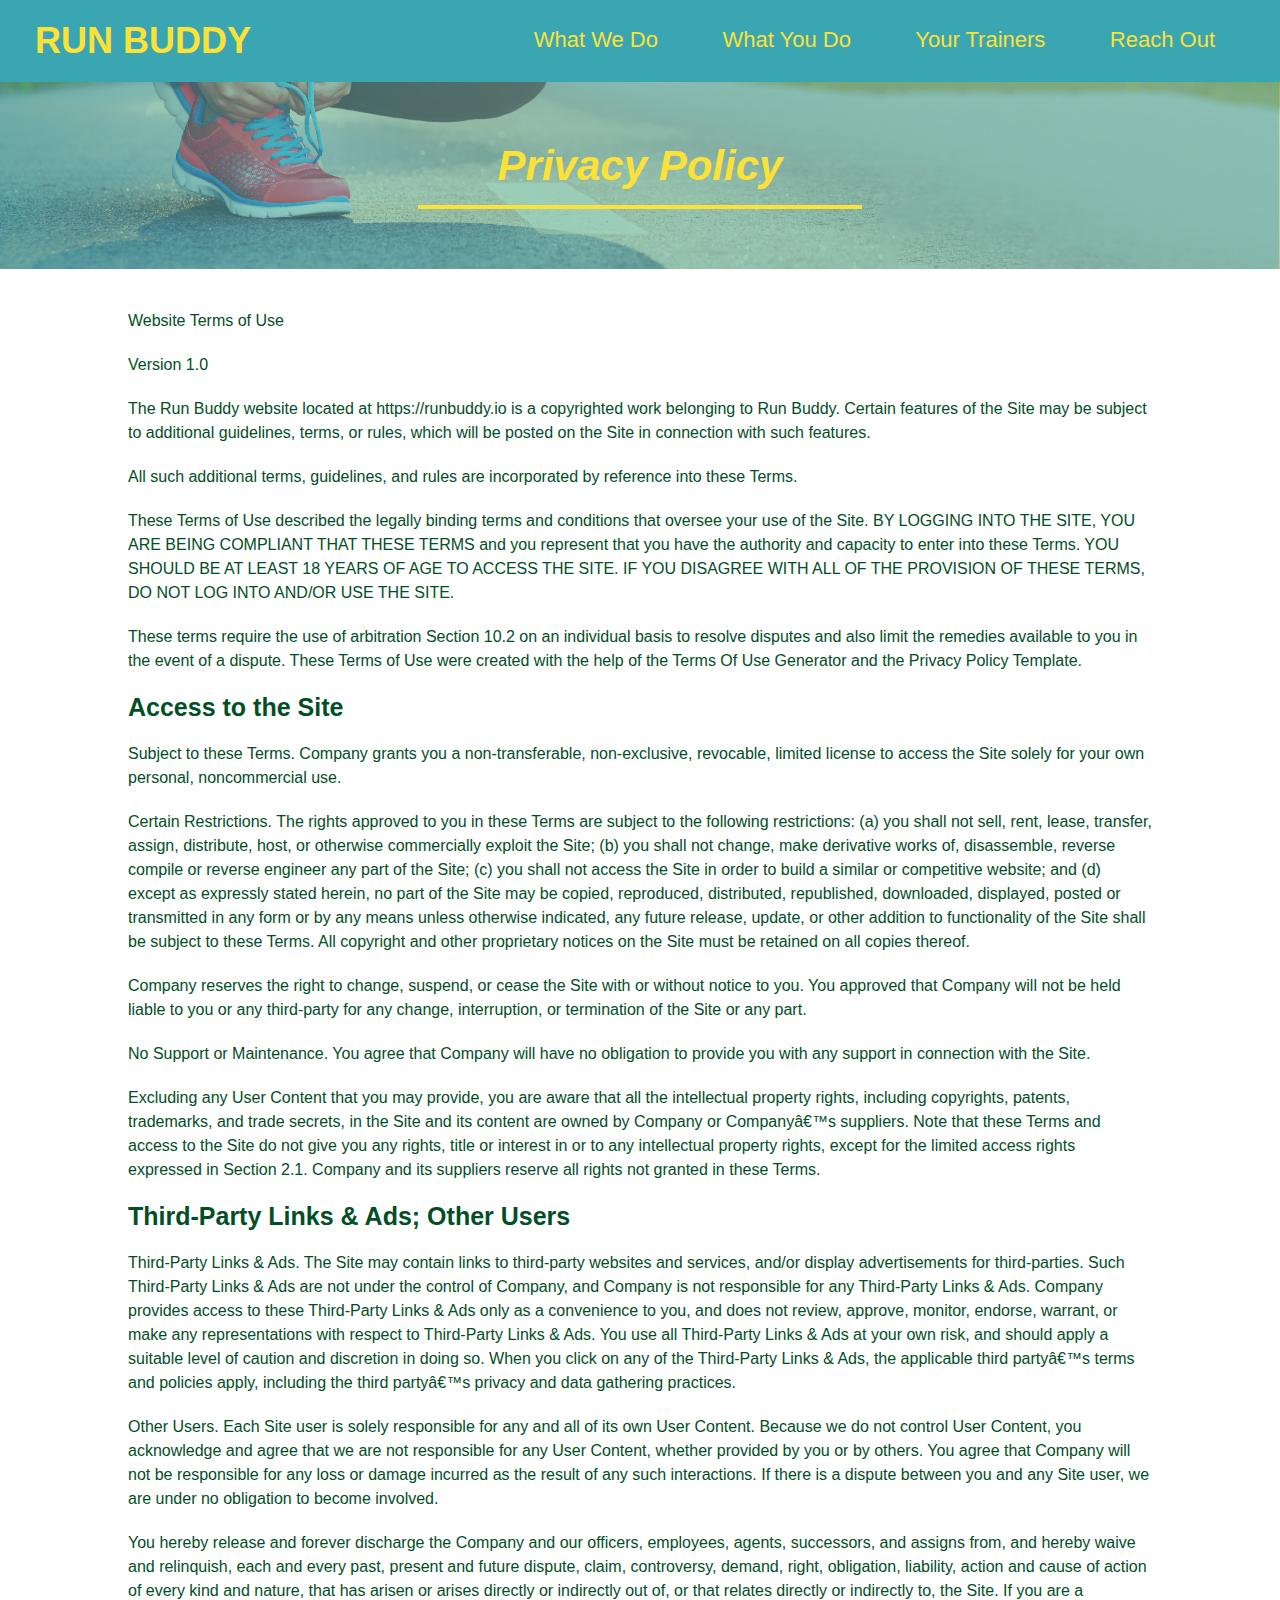
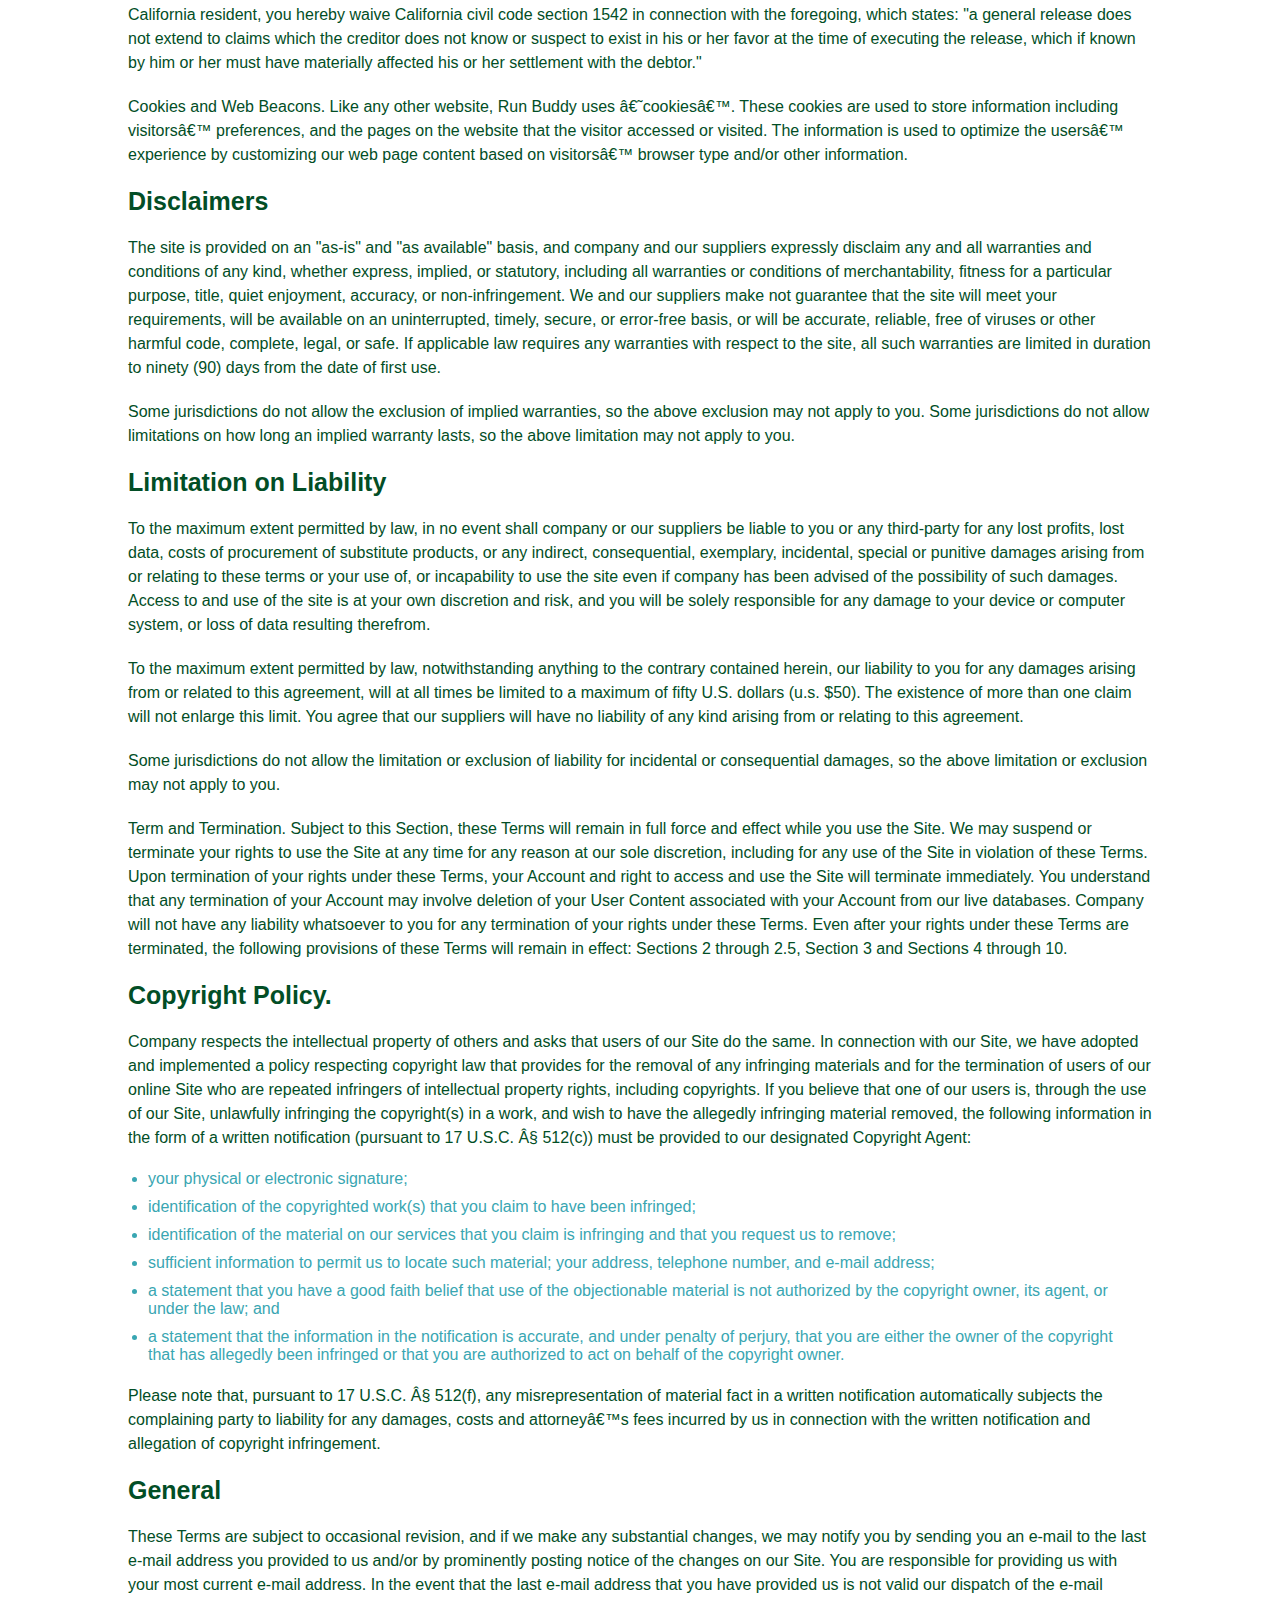
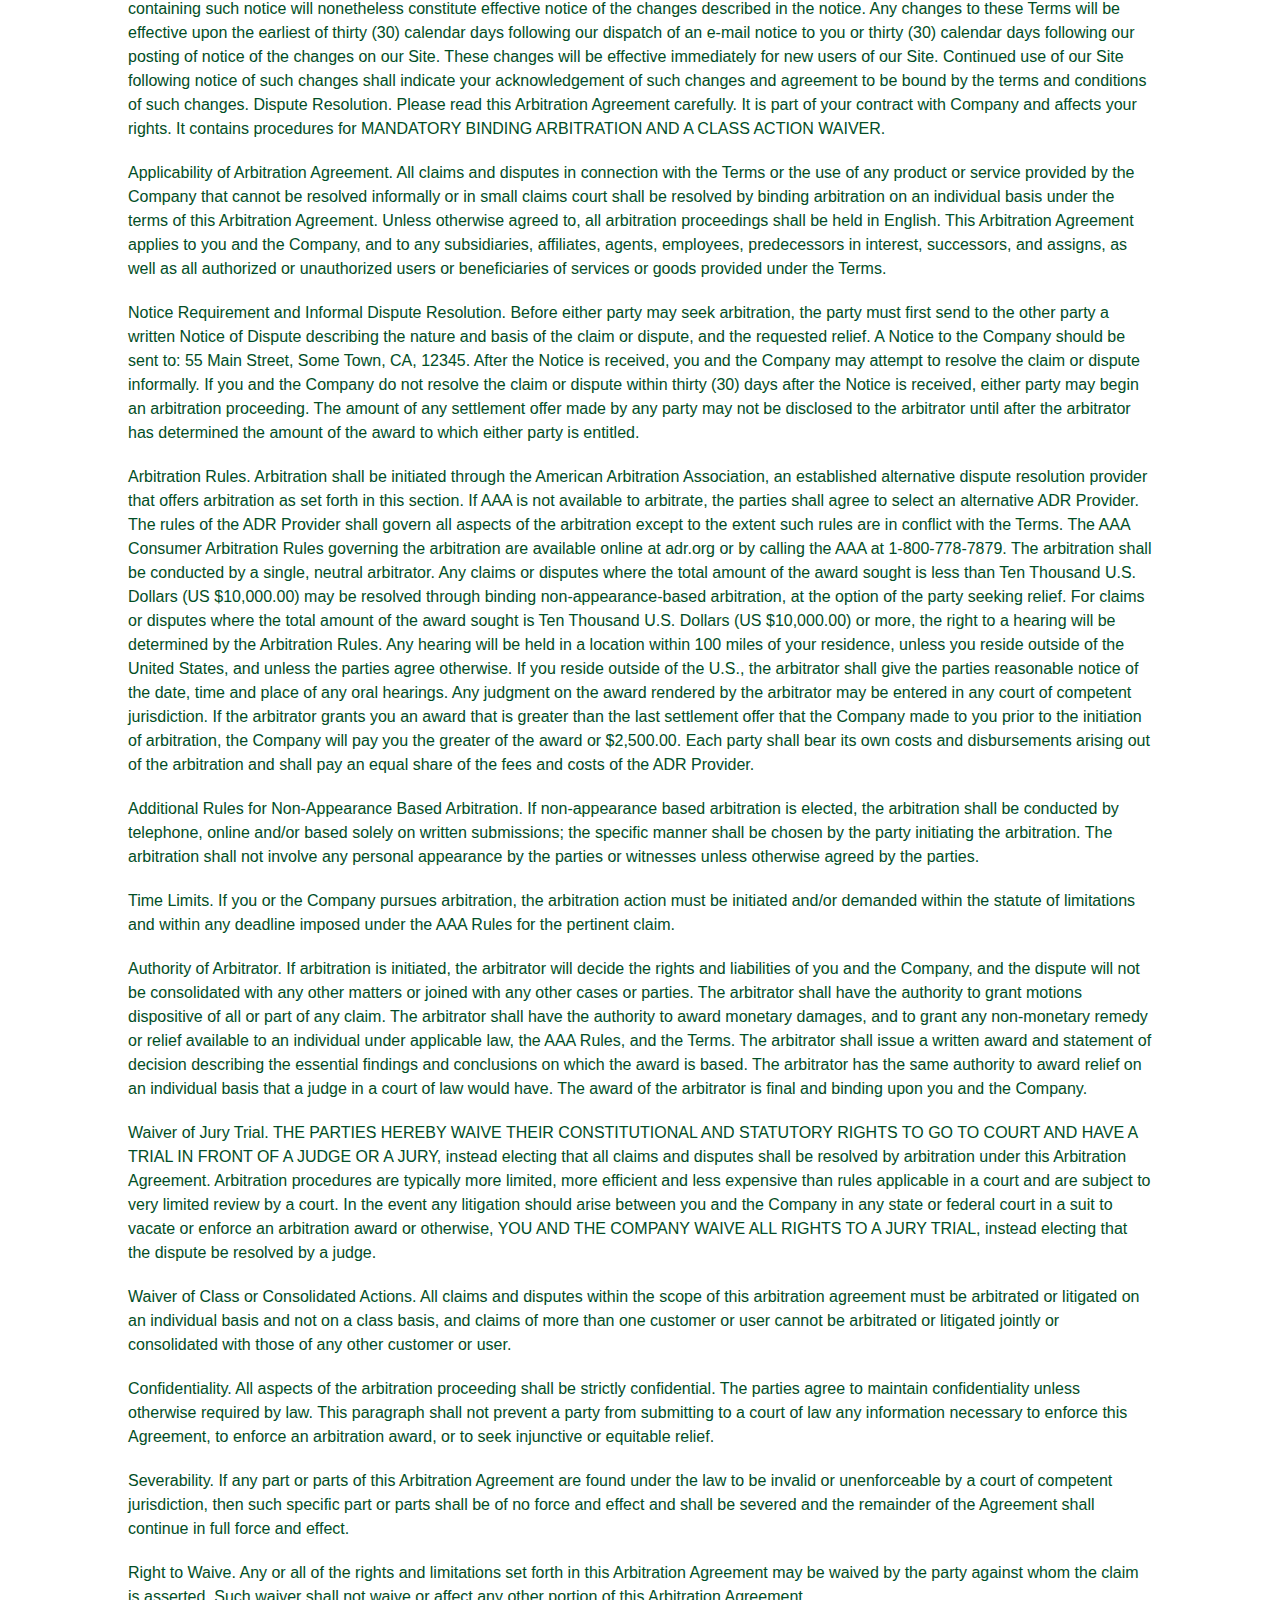
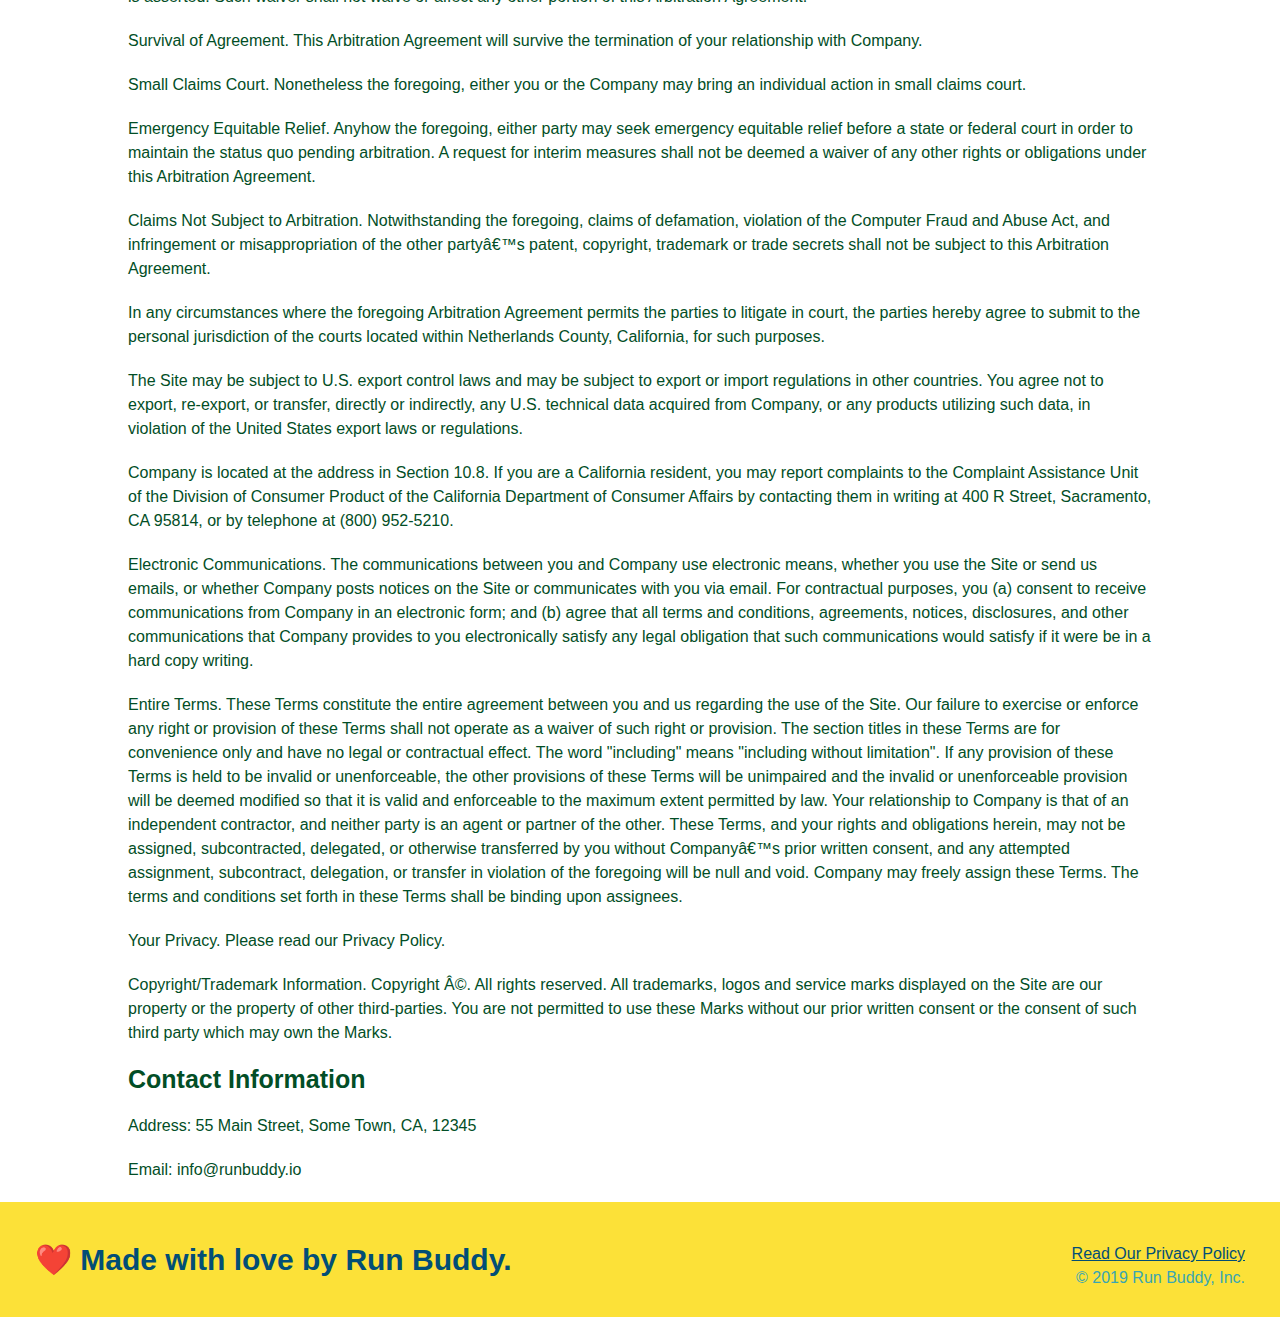
==== privacy-policy.html @ 9fff104d "privacy policy update" ====
<!DOCTYPE html>
<html lang="en">
<head>
    <meta charset="UTF-8">
    <title>Run Buddy</title>
    <link rel="stylesheet" href="./assets/css/style.css" />
    <link rel="stylesheet" href="./assets/css/secondary-styles.css">
</head>
<body>
    <!-- "navigation"-->
    <header>
        <h1>
            <a href="/">RUN BUDDY</a>
        </h1>
        <nav>
            <!--unorderd list element-->
            <ul>
                <!--list item element-->
                <li>
                    <!--anchor element-->
                    <a href="./index.html#what-we-do">What We Do</a>
                </li>
                <li>
                    <a href="./index.html#what-you-do">What You Do</a>
                </li>
                <li>
                    <a href="./index.html#your-trainers">Your Trainers</a>
                </li>
                <li>
                    <a href="./index.html#reach-out">Reach Out</a>
                </li>
            </ul>
        </nav>
    </header>
    <section class="hero">
        <h2 class="page-title">
            Privacy Policy
        </h2>
    </section>
    <article class="secondary-content">
        <p>
        Website Terms of Use
        </p>

        <p>
        Version 1.0
        </p>

        <p>
        The Run Buddy website located at https://runbuddy.io is a copyrighted work belonging to Run Buddy. Certain
        features of the Site may be subject to additional guidelines, terms, or rules, which will be posted on the Site
        in connection with such features.
        </p>

        <p>
        All such additional terms, guidelines, and rules are incorporated by reference into these Terms.
        </p>

        <p>
        These Terms of Use described the legally binding terms and conditions that oversee your use of the Site. BY
        LOGGING INTO THE SITE, YOU ARE BEING COMPLIANT THAT THESE TERMS and you represent that you have the authority
        and capacity to enter into these Terms. YOU SHOULD BE AT LEAST 18 YEARS OF AGE TO ACCESS THE SITE. IF YOU
        DISAGREE WITH ALL OF THE PROVISION OF THESE TERMS, DO NOT LOG INTO AND/OR USE THE SITE.
        </p>

        <p>
        These terms require the use of arbitration Section 10.2 on an individual basis to resolve disputes and also
        limit the remedies available to you in the event of a dispute. These Terms of Use were created with the help of
        the Terms Of Use Generator and the Privacy Policy Template.
        </p>

        <h3>
        Access to the Site
        </h3>

        <p>
        Subject to these Terms. Company grants you a non-transferable, non-exclusive, revocable, limited license to
        access the Site solely for your own personal, noncommercial use.
        </p>

        <p>
        Certain Restrictions. The rights approved to you in these Terms are subject to the following restrictions: (a)
        you shall not sell, rent, lease, transfer, assign, distribute, host, or otherwise commercially exploit the Site;
        (b) you shall not change, make derivative works of, disassemble, reverse compile or reverse engineer any part of
        the Site; (c) you shall not access the Site in order to build a similar or competitive website; and (d) except
        as expressly stated herein, no part of the Site may be copied, reproduced, distributed, republished, downloaded,
        displayed, posted or transmitted in any form or by any means unless otherwise indicated, any future release,
        update, or other addition to functionality of the Site shall be subject to these Terms. All copyright and other
        proprietary notices on the Site must be retained on all copies thereof.
        </p>

        <p>
        Company reserves the right to change, suspend, or cease the Site with or without notice to you. You approved
        that Company will not be held liable to you or any third-party for any change, interruption, or termination of
        the Site or any part.
        </p>

        <p>
        No Support or Maintenance. You agree that Company will have no obligation to provide you with any support in
        connection with the Site.
        </p>

        <p>
        Excluding any User Content that you may provide, you are aware that all the intellectual property rights,
        including copyrights, patents, trademarks, and trade secrets, in the Site and its content are owned by Company
        or Companyâ€™s suppliers. Note that these Terms and access to the Site do not give you any rights, title or
        interest in or to any intellectual property rights, except for the limited access rights expressed in Section
        2.1. Company and its suppliers reserve all rights not granted in these Terms.
        </p>

        <h3>
        Third-Party Links &amp; Ads; Other Users
        </h3>

        <p>
        Third-Party Links &amp; Ads. The Site may contain links to third-party websites and services, and/or display
        advertisements for third-parties. Such Third-Party Links &amp; Ads are not under the control of Company, and Company
        is not responsible for any Third-Party Links &amp; Ads. Company provides access to these Third-Party Links &amp; Ads
        only as a convenience to you, and does not review, approve, monitor, endorse, warrant, or make any
        representations with respect to Third-Party Links &amp; Ads. You use all Third-Party Links &amp; Ads at your own risk,
        and should apply a suitable level of caution and discretion in doing so. When you click on any of the
        Third-Party Links &amp; Ads, the applicable third partyâ€™s terms and policies apply, including the third partyâ€™s
        privacy and data gathering practices.
        </p>

        <p>
        Other Users. Each Site user is solely responsible for any and all of its own User Content. Because we do not
        control User Content, you acknowledge and agree that we are not responsible for any User Content, whether
        provided by you or by others. You agree that Company will not be responsible for any loss or damage incurred as
        the result of any such interactions. If there is a dispute between you and any Site user, we are under no
        obligation to become involved.
        </p>

        <p>
        You hereby release and forever discharge the Company and our officers, employees, agents, successors, and
        assigns from, and hereby waive and relinquish, each and every past, present and future dispute, claim,
        controversy, demand, right, obligation, liability, action and cause of action of every kind and nature, that has
        arisen or arises directly or indirectly out of, or that relates directly or indirectly to, the Site. If you are
        a California resident, you hereby waive California civil code section 1542 in connection with the foregoing,
        which states: "a general release does not extend to claims which the creditor does not know or suspect to exist
        in his or her favor at the time of executing the release, which if known by him or her must have materially
        affected his or her settlement with the debtor."
        </p>

        <p>
        Cookies and Web Beacons. Like any other website, Run Buddy uses â€˜cookiesâ€™. These cookies are used to store
        information including visitorsâ€™ preferences, and the pages on the website that the visitor accessed or visited.
        The information is used to optimize the usersâ€™ experience by customizing our web page content based on visitorsâ€™
        browser type and/or other information.
        </p>

        <h3>
        Disclaimers
        </h3>

        <p>
        The site is provided on an "as-is" and "as available" basis, and company and our suppliers expressly disclaim
        any and all warranties and conditions of any kind, whether express, implied, or statutory, including all
        warranties or conditions of merchantability, fitness for a particular purpose, title, quiet enjoyment, accuracy,
        or non-infringement. We and our suppliers make not guarantee that the site will meet your requirements, will be
        available on an uninterrupted, timely, secure, or error-free basis, or will be accurate, reliable, free of
        viruses or other harmful code, complete, legal, or safe. If applicable law requires any warranties with respect
        to the site, all such warranties are limited in duration to ninety (90) days from the date of first use.
        </p>

        <p>
        Some jurisdictions do not allow the exclusion of implied warranties, so the above exclusion may not apply to
        you. Some jurisdictions do not allow limitations on how long an implied warranty lasts, so the above limitation
        may not apply to you.
        </p>

        <h3>
        Limitation on Liability
        </h3>

        <p>
        To the maximum extent permitted by law, in no event shall company or our suppliers be liable to you or any
        third-party for any lost profits, lost data, costs of procurement of substitute products, or any indirect,
        consequential, exemplary, incidental, special or punitive damages arising from or relating to these terms or
        your use of, or incapability to use the site even if company has been advised of the possibility of such
        damages. Access to and use of the site is at your own discretion and risk, and you will be solely responsible
        for any damage to your device or computer system, or loss of data resulting therefrom.
        </p>

        <p>
        To the maximum extent permitted by law, notwithstanding anything to the contrary contained herein, our liability
        to you for any damages arising from or related to this agreement, will at all times be limited to a maximum of
        fifty U.S. dollars (u.s. $50). The existence of more than one claim will not enlarge this limit. You agree that
        our suppliers will have no liability of any kind arising from or relating to this agreement.
        </p>

        <p>
        Some jurisdictions do not allow the limitation or exclusion of liability for incidental or consequential
        damages, so the above limitation or exclusion may not apply to you.
        </p>

        <p>
        Term and Termination. Subject to this Section, these Terms will remain in full force and effect while you use
        the Site. We may suspend or terminate your rights to use the Site at any time for any reason at our sole
        discretion, including for any use of the Site in violation of these Terms. Upon termination of your rights under
        these Terms, your Account and right to access and use the Site will terminate immediately. You understand that
        any termination of your Account may involve deletion of your User Content associated with your Account from our
        live databases. Company will not have any liability whatsoever to you for any termination of your rights under
        these Terms. Even after your rights under these Terms are terminated, the following provisions of these Terms
        will remain in effect: Sections 2 through 2.5, Section 3 and Sections 4 through 10.
        </p>

        <h3>
        Copyright Policy.
        </h3>

        <p>
        Company respects the intellectual property of others and asks that users of our Site do the same. In connection
        with our Site, we have adopted and implemented a policy respecting copyright law that provides for the removal
        of any infringing materials and for the termination of users of our online Site who are repeated infringers of
        intellectual property rights, including copyrights. If you believe that one of our users is, through the use of
        our Site, unlawfully infringing the copyright(s) in a work, and wish to have the allegedly infringing material
        removed, the following information in the form of a written notification (pursuant to 17 U.S.C. Â§ 512(c)) must
        be provided to our designated Copyright Agent:
        </p>

        <ul>
        <li>
            your physical or electronic signature;
        </li>
        <li>
            identification of the copyrighted work(s) that you claim to have been infringed;
        </li>
        <li>
            identification of the material on our services that you claim is infringing and that you request us to remove;
        </li>
        <li>
            sufficient information to permit us to locate such material; your address, telephone number, and e-mail
            address;
        </li>
        <li>
            a statement that you have a good faith belief that use of the objectionable material is not authorized by the
            copyright owner, its agent, or under the law; and
        </li>
        <li>
            a statement that the information in the notification is accurate, and under penalty of perjury, that you are
            either the owner of the copyright that has allegedly been infringed or that you are authorized to act on
            behalf of the copyright owner.
        </li>
        </ul>

        <p>
        Please note that, pursuant to 17 U.S.C. Â§ 512(f), any misrepresentation of material fact in a written
        notification automatically subjects the complaining party to liability for any damages, costs and attorneyâ€™s
        fees incurred by us in connection with the written notification and allegation of copyright infringement.
        </p>

        <h3>
        General
        </h3>

        <p>
        These Terms are subject to occasional revision, and if we make any substantial changes, we may notify you by
        sending you an e-mail to the last e-mail address you provided to us and/or by prominently posting notice of the
        changes on our Site. You are responsible for providing us with your most current e-mail address. In the event
        that the last e-mail address that you have provided us is not valid our dispatch of the e-mail containing such
        notice will nonetheless constitute effective notice of the changes described in the notice. Any changes to these
        Terms will be effective upon the earliest of thirty (30) calendar days following our dispatch of an e-mail
        notice to you or thirty (30) calendar days following our posting of notice of the changes on our Site. These
        changes will be effective immediately for new users of our Site. Continued use of our Site following notice of
        such changes shall indicate your acknowledgement of such changes and agreement to be bound by the terms and
        conditions of such changes. Dispute Resolution. Please read this Arbitration Agreement carefully. It is part of
        your contract with Company and affects your rights. It contains procedures for MANDATORY BINDING ARBITRATION AND
        A CLASS ACTION WAIVER.
        </p>

        <p>
        Applicability of Arbitration Agreement. All claims and disputes in connection with the Terms or the use of any
        product or service provided by the Company that cannot be resolved informally or in small claims court shall be
        resolved by binding arbitration on an individual basis under the terms of this Arbitration Agreement. Unless
        otherwise agreed to, all arbitration proceedings shall be held in English. This Arbitration Agreement applies to
        you and the Company, and to any subsidiaries, affiliates, agents, employees, predecessors in interest,
        successors, and assigns, as well as all authorized or unauthorized users or beneficiaries of services or goods
        provided under the Terms.
        </p>

        <p>
        Notice Requirement and Informal Dispute Resolution. Before either party may seek arbitration, the party must
        first send to the other party a written Notice of Dispute describing the nature and basis of the claim or
        dispute, and the requested relief. A Notice to the Company should be sent to: 55 Main Street, Some Town, CA,
        12345. After the Notice is received, you and the Company may attempt to resolve the claim or dispute informally.
        If you and the Company do not resolve the claim or dispute within thirty (30) days after the Notice is received,
        either party may begin an arbitration proceeding. The amount of any settlement offer made by any party may not
        be disclosed to the arbitrator until after the arbitrator has determined the amount of the award to which either
        party is entitled.
        </p>

        <p>
        Arbitration Rules. Arbitration shall be initiated through the American Arbitration Association, an established
        alternative dispute resolution provider that offers arbitration as set forth in this section. If AAA is not
        available to arbitrate, the parties shall agree to select an alternative ADR Provider. The rules of the ADR
        Provider shall govern all aspects of the arbitration except to the extent such rules are in conflict with the
        Terms. The AAA Consumer Arbitration Rules governing the arbitration are available online at adr.org or by
        calling the AAA at 1-800-778-7879. The arbitration shall be conducted by a single, neutral arbitrator. Any
        claims or disputes where the total amount of the award sought is less than Ten Thousand U.S. Dollars (US
        $10,000.00) may be resolved through binding non-appearance-based arbitration, at the option of the party seeking
        relief. For claims or disputes where the total amount of the award sought is Ten Thousand U.S. Dollars (US
        $10,000.00) or more, the right to a hearing will be determined by the Arbitration Rules. Any hearing will be
        held in a location within 100 miles of your residence, unless you reside outside of the United States, and
        unless the parties agree otherwise. If you reside outside of the U.S., the arbitrator shall give the parties
        reasonable notice of the date, time and place of any oral hearings. Any judgment on the award rendered by the
        arbitrator may be entered in any court of competent jurisdiction. If the arbitrator grants you an award that is
        greater than the last settlement offer that the Company made to you prior to the initiation of arbitration, the
        Company will pay you the greater of the award or $2,500.00. Each party shall bear its own costs and
        disbursements arising out of the arbitration and shall pay an equal share of the fees and costs of the ADR
        Provider.
        </p>

        <p>
        Additional Rules for Non-Appearance Based Arbitration. If non-appearance based arbitration is elected, the
        arbitration shall be conducted by telephone, online and/or based solely on written submissions; the specific
        manner shall be chosen by the party initiating the arbitration. The arbitration shall not involve any personal
        appearance by the parties or witnesses unless otherwise agreed by the parties.
        </p>

        <p>
        Time Limits. If you or the Company pursues arbitration, the arbitration action must be initiated and/or demanded
        within the statute of limitations and within any deadline imposed under the AAA Rules for the pertinent claim.
        </p>

        <p>
        Authority of Arbitrator. If arbitration is initiated, the arbitrator will decide the rights and liabilities of
        you and the Company, and the dispute will not be consolidated with any other matters or joined with any other
        cases or parties. The arbitrator shall have the authority to grant motions dispositive of all or part of any
        claim. The arbitrator shall have the authority to award monetary damages, and to grant any non-monetary remedy
        or relief available to an individual under applicable law, the AAA Rules, and the Terms. The arbitrator shall
        issue a written award and statement of decision describing the essential findings and conclusions on which the
        award is based. The arbitrator has the same authority to award relief on an individual basis that a judge in a
        court of law would have. The award of the arbitrator is final and binding upon you and the Company.
        </p>

        <p>
        Waiver of Jury Trial. THE PARTIES HEREBY WAIVE THEIR CONSTITUTIONAL AND STATUTORY RIGHTS TO GO TO COURT AND HAVE
        A TRIAL IN FRONT OF A JUDGE OR A JURY, instead electing that all claims and disputes shall be resolved by
        arbitration under this Arbitration Agreement. Arbitration procedures are typically more limited, more efficient
        and less expensive than rules applicable in a court and are subject to very limited review by a court. In the
        event any litigation should arise between you and the Company in any state or federal court in a suit to vacate
        or enforce an arbitration award or otherwise, YOU AND THE COMPANY WAIVE ALL RIGHTS TO A JURY TRIAL, instead
        electing that the dispute be resolved by a judge.
        </p>

        <p>
        Waiver of Class or Consolidated Actions. All claims and disputes within the scope of this arbitration agreement
        must be arbitrated or litigated on an individual basis and not on a class basis, and claims of more than one
        customer or user cannot be arbitrated or litigated jointly or consolidated with those of any other customer or
        user.
        </p>

        <p>
        Confidentiality. All aspects of the arbitration proceeding shall be strictly confidential. The parties agree to
        maintain confidentiality unless otherwise required by law. This paragraph shall not prevent a party from
        submitting to a court of law any information necessary to enforce this Agreement, to enforce an arbitration
        award, or to seek injunctive or equitable relief.
        </p>

        <p>
        Severability. If any part or parts of this Arbitration Agreement are found under the law to be invalid or
        unenforceable by a court of competent jurisdiction, then such specific part or parts shall be of no force and
        effect and shall be severed and the remainder of the Agreement shall continue in full force and effect.
        </p>

        <p>
        Right to Waive. Any or all of the rights and limitations set forth in this Arbitration Agreement may be waived
        by the party against whom the claim is asserted. Such waiver shall not waive or affect any other portion of this
        Arbitration Agreement.
        </p>

        <p>
        Survival of Agreement. This Arbitration Agreement will survive the termination of your relationship with
        Company.
        </p>

        <p>
        Small Claims Court. Nonetheless the foregoing, either you or the Company may bring an individual action in small
        claims court.
        </p>

        <p>
        Emergency Equitable Relief. Anyhow the foregoing, either party may seek emergency equitable relief before a
        state or federal court in order to maintain the status quo pending arbitration. A request for interim measures
        shall not be deemed a waiver of any other rights or obligations under this Arbitration Agreement.
        </p>

        <p>
        Claims Not Subject to Arbitration. Notwithstanding the foregoing, claims of defamation, violation of the
        Computer Fraud and Abuse Act, and infringement or misappropriation of the other partyâ€™s patent, copyright,
        trademark or trade secrets shall not be subject to this Arbitration Agreement.
        </p>

        <p>
        In any circumstances where the foregoing Arbitration Agreement permits the parties to litigate in court, the
        parties hereby agree to submit to the personal jurisdiction of the courts located within Netherlands County,
        California, for such purposes.
        </p>

        <p>
        The Site may be subject to U.S. export control laws and may be subject to export or import regulations in other
        countries. You agree not to export, re-export, or transfer, directly or indirectly, any U.S. technical data
        acquired from Company, or any products utilizing such data, in violation of the United States export laws or
        regulations.
        </p>

        <p>
        Company is located at the address in Section 10.8. If you are a California resident, you may report complaints
        to the Complaint Assistance Unit of the Division of Consumer Product of the California Department of Consumer
        Affairs by contacting them in writing at 400 R Street, Sacramento, CA 95814, or by telephone at (800) 952-5210.
        </p>

        <p>
        Electronic Communications. The communications between you and Company use electronic means, whether you use the
        Site or send us emails, or whether Company posts notices on the Site or communicates with you via email. For
        contractual purposes, you (a) consent to receive communications from Company in an electronic form; and (b)
        agree that all terms and conditions, agreements, notices, disclosures, and other communications that Company
        provides to you electronically satisfy any legal obligation that such communications would satisfy if it were be
        in a hard copy writing.
        </p>

        <p>
        Entire Terms. These Terms constitute the entire agreement between you and us regarding the use of the Site. Our
        failure to exercise or enforce any right or provision of these Terms shall not operate as a waiver of such right
        or provision. The section titles in these Terms are for convenience only and have no legal or contractual
        effect. The word "including" means "including without limitation". If any provision of these Terms is held to be
        invalid or unenforceable, the other provisions of these Terms will be unimpaired and the invalid or
        unenforceable provision will be deemed modified so that it is valid and enforceable to the maximum extent
        permitted by law. Your relationship to Company is that of an independent contractor, and neither party is an
        agent or partner of the other. These Terms, and your rights and obligations herein, may not be assigned,
        subcontracted, delegated, or otherwise transferred by you without Companyâ€™s prior written consent, and any
        attempted assignment, subcontract, delegation, or transfer in violation of the foregoing will be null and void.
        Company may freely assign these Terms. The terms and conditions set forth in these Terms shall be binding upon
        assignees.
        </p>

        <p>
        Your Privacy. Please read our Privacy Policy.
        </p>

        <p>
        Copyright/Trademark Information. Copyright Â©. All rights reserved. All trademarks, logos and service marks
        displayed on the Site are our property or the property of other third-parties. You are not permitted to use
        these Marks without our prior written consent or the consent of such third party which may own the Marks.
        </p>

        <h3>
        Contact Information
        </h3>

        <p>
        Address: 55 Main Street, Some Town, CA, 12345
        </p>

        <p>
        Email: info@runbuddy.io
        </p>

    </article>
    <footer>
        <h2>❤️ Made with love by Run Buddy.</h2>
        <div>
            <a href="#">Read Our Privacy Policy</a><br />
            &copy; 2019 Run Buddy, Inc.
        </div>
    </footer>
</body>
</html>
---- assets/css/style.css ----
*{
    margin: 0;
    padding: 0;
    box-sizing: border-box;
}

body {
    font-family: Helvetica, Arial, sans-serif;
    color: #39a6b2;
}

header {
    padding: 20px 35px;
    background-color: #39a6b2;
}

header h1 {
    font-weight: bold;
    font-size: 36px;
    color: #fce138;
    margin: 0;
    display: inline;
}

header a {
    text-decoration: none;
    color: #fce138;
}

header nav {
    float: right;
    margin: 7px 0;
}

header nav ul li {
    display: inline;
}

header nav ul li a {
    margin: 0 30px;
    font-weight: lighter;
    font-size: 22px;
}

footer {
background: #fce138;
width: 100%;
padding: 40px 35px;
}

footer h2 {
    display: inline;
    color: #024e76;
    font-size: 30px;
    margin: 0;
}

footer div {
    float: right;
    line-height: 1.5;
    text-align: right;
}

footer a {
    color: #024e76;
}

section {
    padding: 60px;
}

.hero {
    background-image: url("../images/hero-bg.jpg");
    background-size: cover;
    background-position: center;
    height: 600px;
    position: relative;
}

.hero-form {
    color: #024e76;
    background-color: #fce138;
    padding: 20px;
    width: 500px;
    border-style: solid;
    border-width: 3px;
    border-color: #024e76;
    position: absolute;
    bottom: 120px;
    right: 140px;
}

.hero-form h3 {
    font-size: 24px;
    margin: 0;
}

.hero-form p {
    margin: 5px 0 15px 0;
}

.form-input {
    border: 1px solid #024e76;
    display: block;
    padding: 7px 15px;
    font-size: 16px;
    color: #024e76;
    width: 100%;
    margin-bottom: 15px;
}

.hero-form label {
    margin: 0 5px;
}

button {
    padding: 10px 20px;
    background-color: #024e76;
    color: #fce138;
    font-size: 16px;
}

.intro {
    text-align: center;
}

.intro p {
    line-height: 1.7;
    color: #39a6b2;
    width: 80%;
    font-size: 20px;
    margin: 0 auto;
}

.steps {
    text-align: center;
    background: #fce138;
}

.section-title {
    font-size: 55px;
    color: #024e76;
    margin-bottom: 35px;
    padding: 0 100px 20px 100px;
    display: inline-block;
    border-bottom: 3px solid;
}

.primary-border {
    border-color: #fce138;
}

.secondary-border {
    border-color: #39a6b2;
}

.steps div {
    margin-bottom: 80px;
}

.steps img {
    width: 15%;
    margin: 10px 0;
}

.steps h3 {
    color: #024e76;
    font-size: 46px;
    margin-top: 10px;
}

.steps p {
    color: #39a6b2;
    font-size: 23px;
}

.steps h3 span {
    font-size: 38px;
}

.trainers {
    text-align: center;
}

.trainer {
    width: 900px;
    margin: 0 auto 30px auto;
    background: #024e76;
    color: #fce138;
    overflow: auto;
}

.trainer img {
    width: 35%;
    float: left;
}

.trainer-bio {
    padding: 35px;
    float: left;
    width: 65%;
}

.text-left {
    text-align: left;
}

.text-right {
    text-align: right;
}

.trainer-bio h3 {
    font-size: 32px;
    margin-bottom: 8px;
}

.trainer-bio h4 {
    font-weight: lighter;
    font-size: 26px;
    margin-bottom: 25px;
}

.trainer-bio p {
    font-size: 17px;
    line-height: 1.3;
}

.contact {
    background: #024e76;
    text-align: center;
}

.contact h2 {
    color: #fce138;
}

.contact-info iframe {
    width: 400px;
    height: 400px;
}

.contact-info div {
    width: 410px;
    display: inline-block;
    vertical-align: top;
    text-align: left;
    margin: 30px 0 0 60px;
    color: white;
  }

  .contact-info h3 {
    color: #fce138;
    font-size: 32px;
  }
  
  .contact-info p, .contact-info address {
    margin: 20px 0;
    line-height: 1.5;
    font-size: 20px;
    font-style: normal;
  }
  
  .contact-info a {
    color: #fce138;
  }
---- assets/css/secondary-styles.css ----
.hero {
    background-position: bottom;
    height: auto;
    text-align: center;
    margin-bottom: 40px;
}
.page-title {
    color: #fce138;
    display: inline-block;
    border-bottom: 4px solid #fce138;
    padding: 0 80px 15px 80px;
    font-size: 42px;
    font-style: italic;
}

.secondary-content {
    width: 80%;
    margin: 0 auto;
    color: #024e26;
}
.secondary-content h3 {
    font-size: 25px;
    margin: 20px 0;
}

.secondary-content p {
    font-size: 16px;
    line-height: 1.5;
    margin: 20px 0;
}

.secondary-content ul {
    margin: 15px 20px;
}

.secondary-content li {
    color: #39a6b2;
    margin: 10px 0;
}
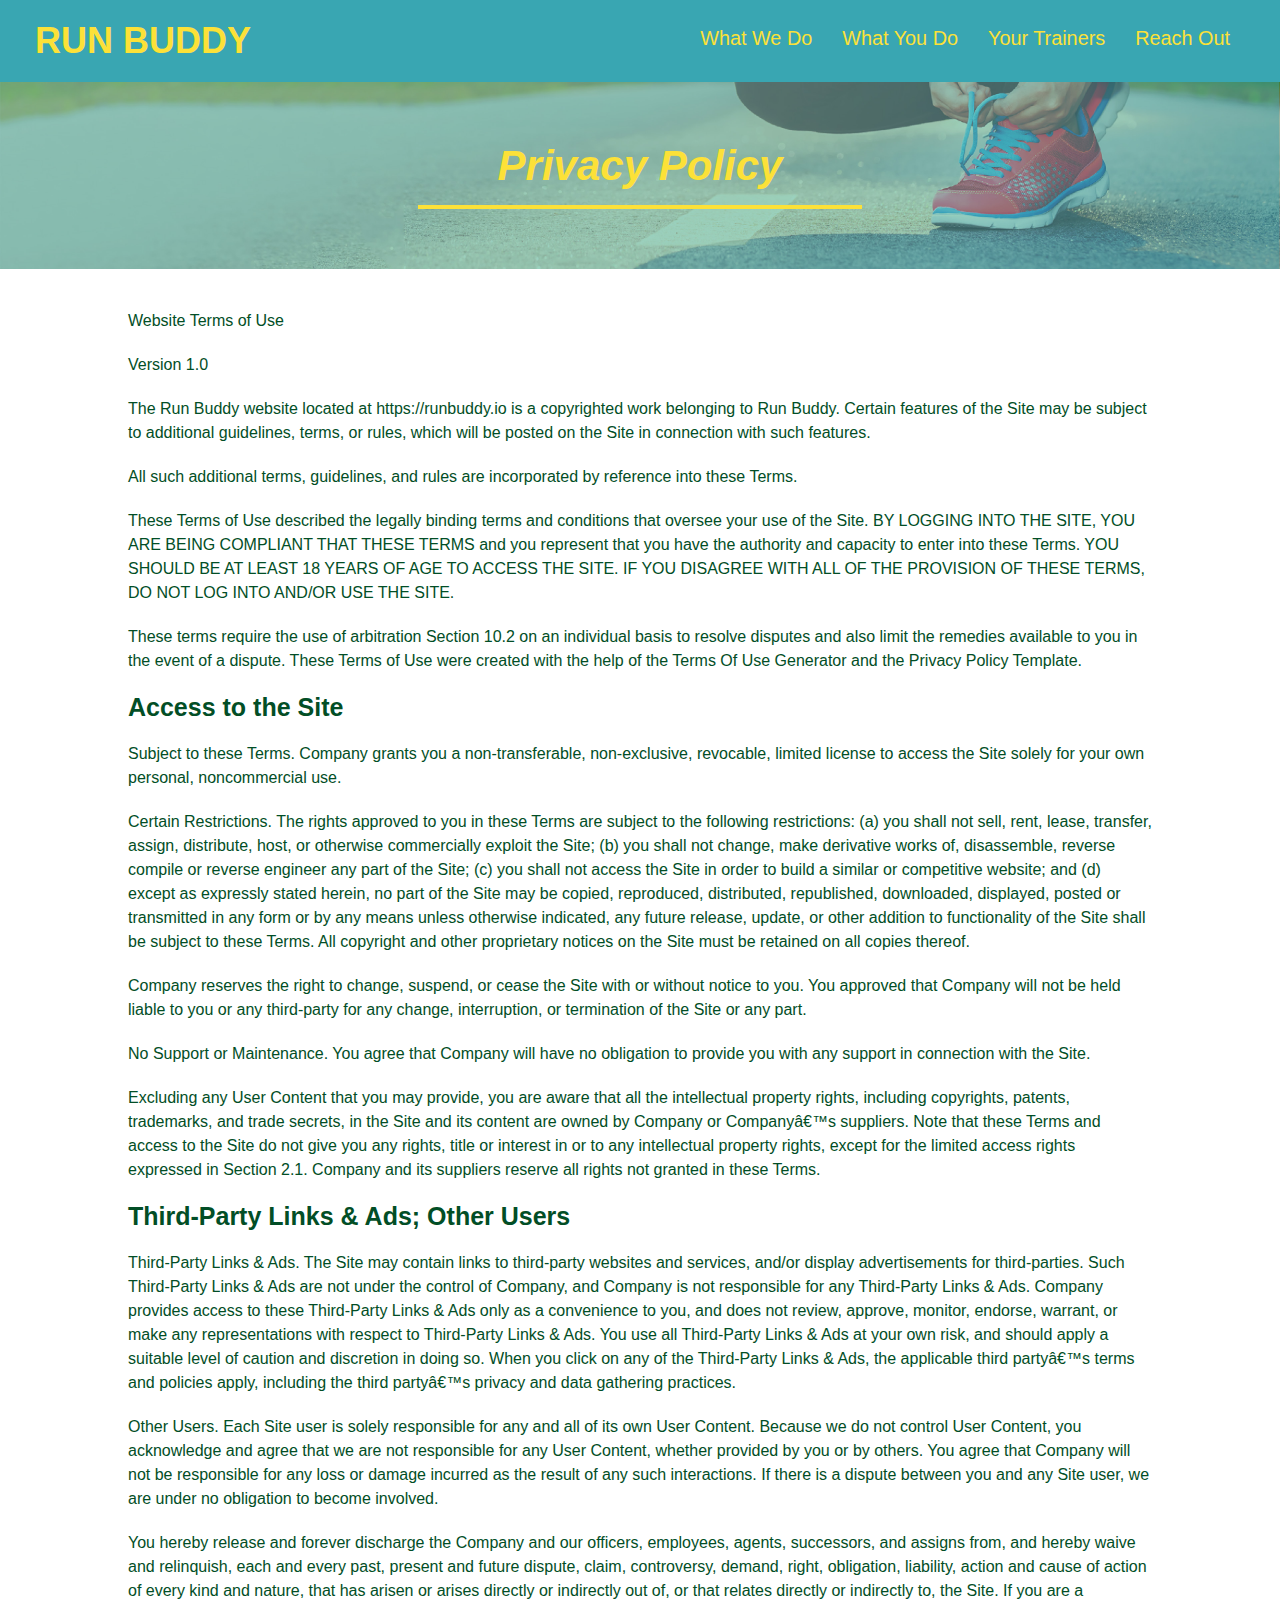
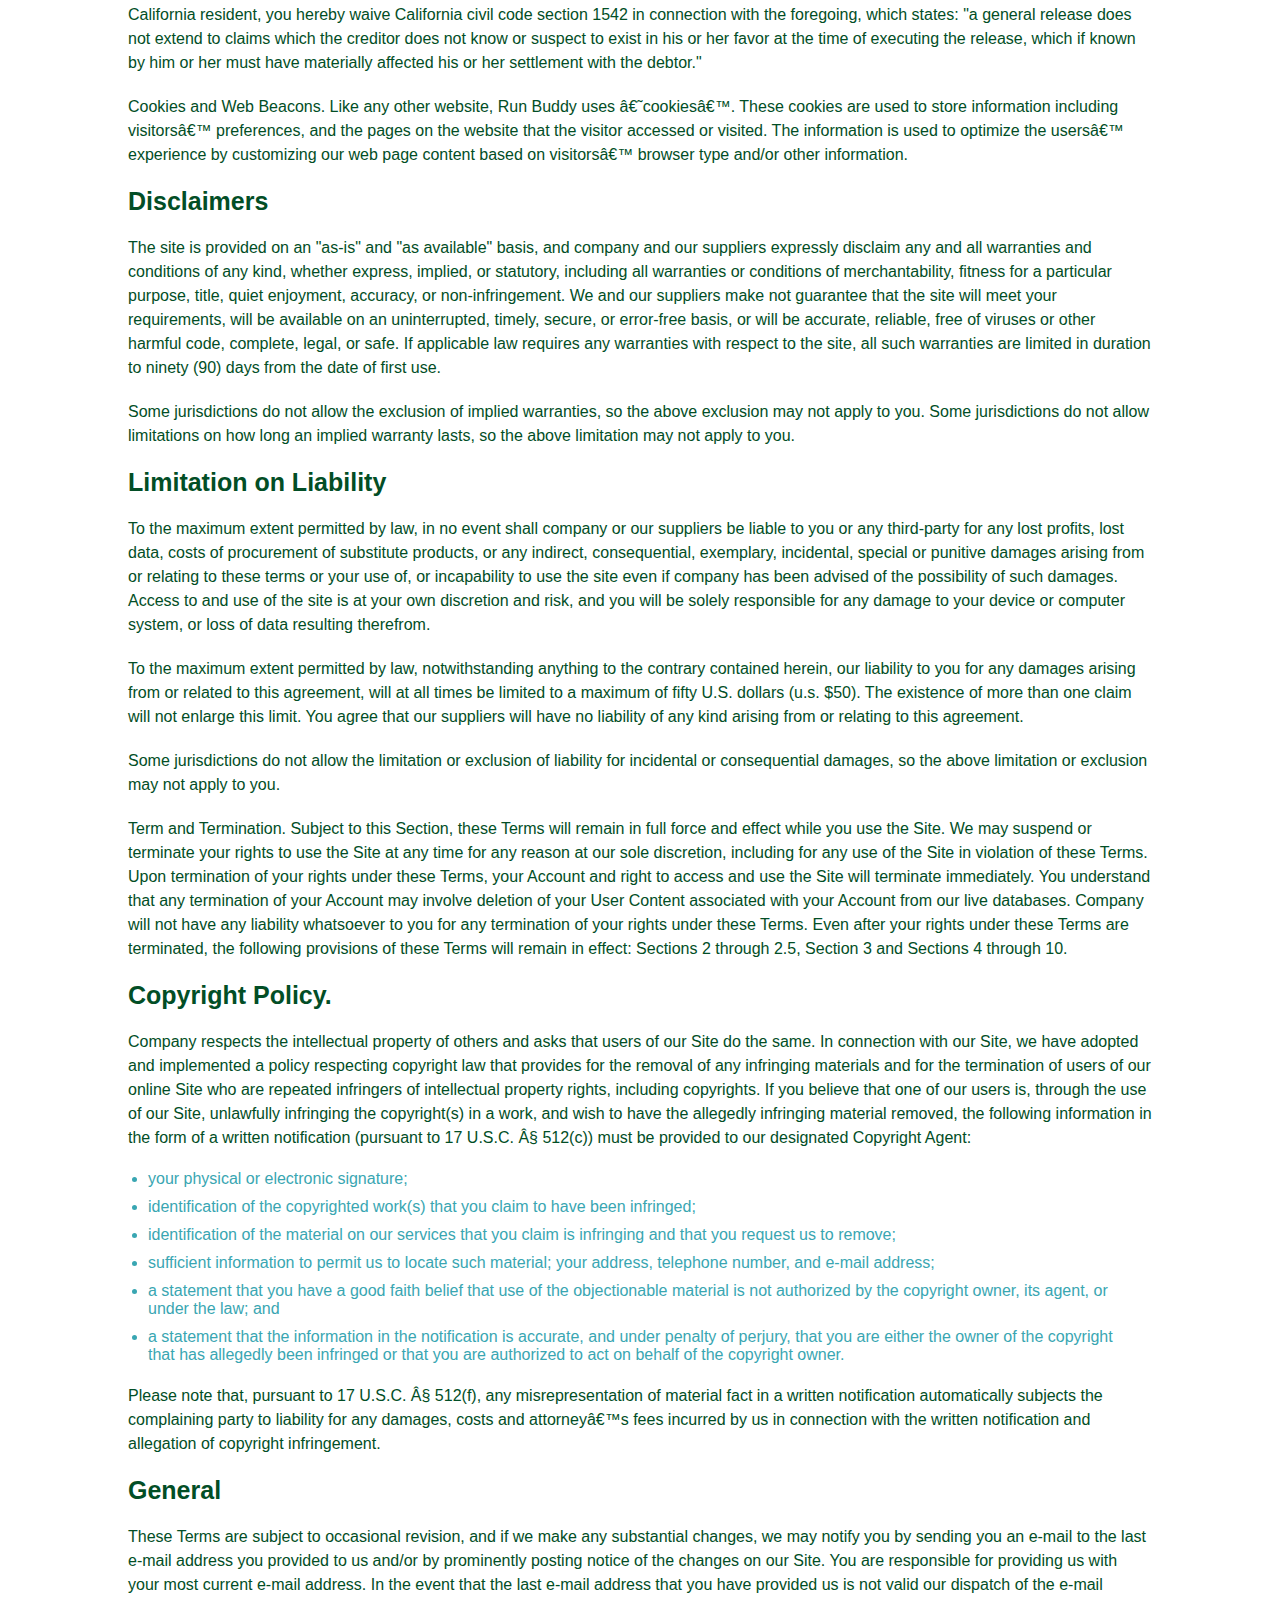
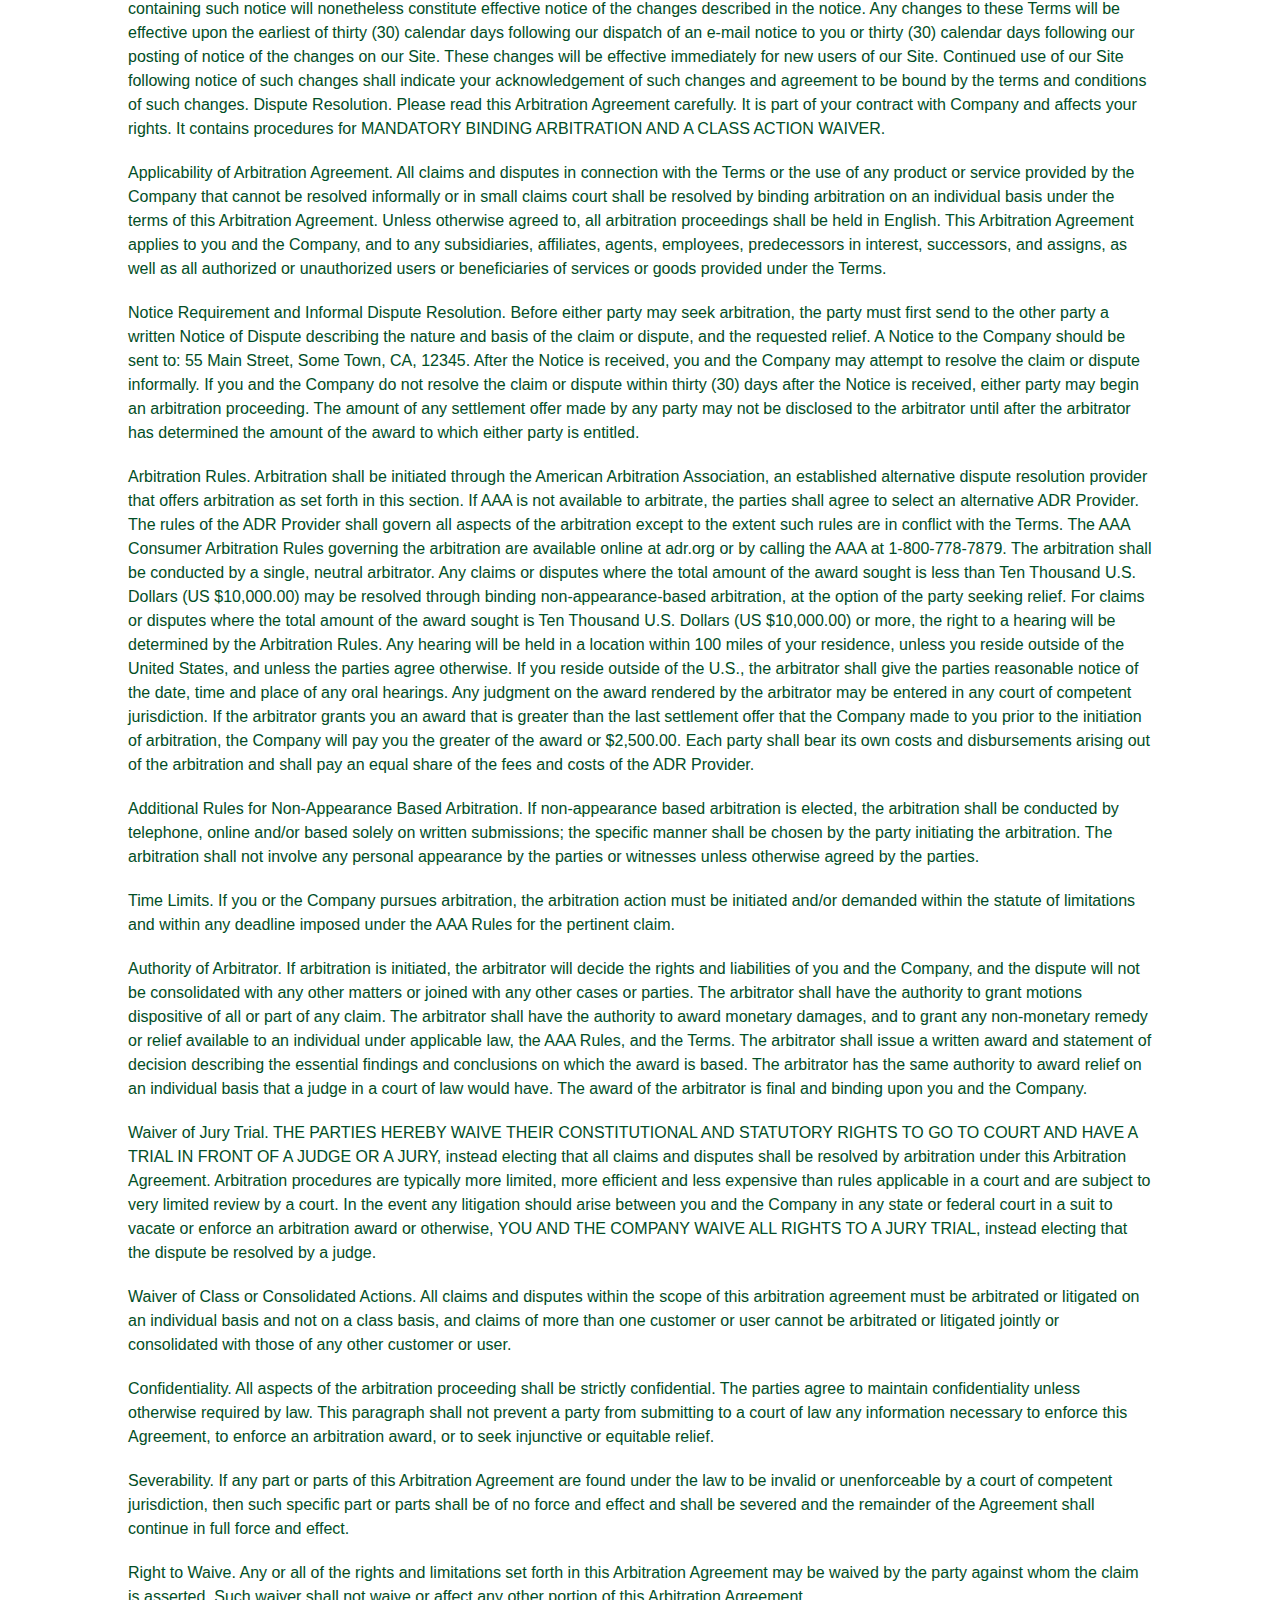
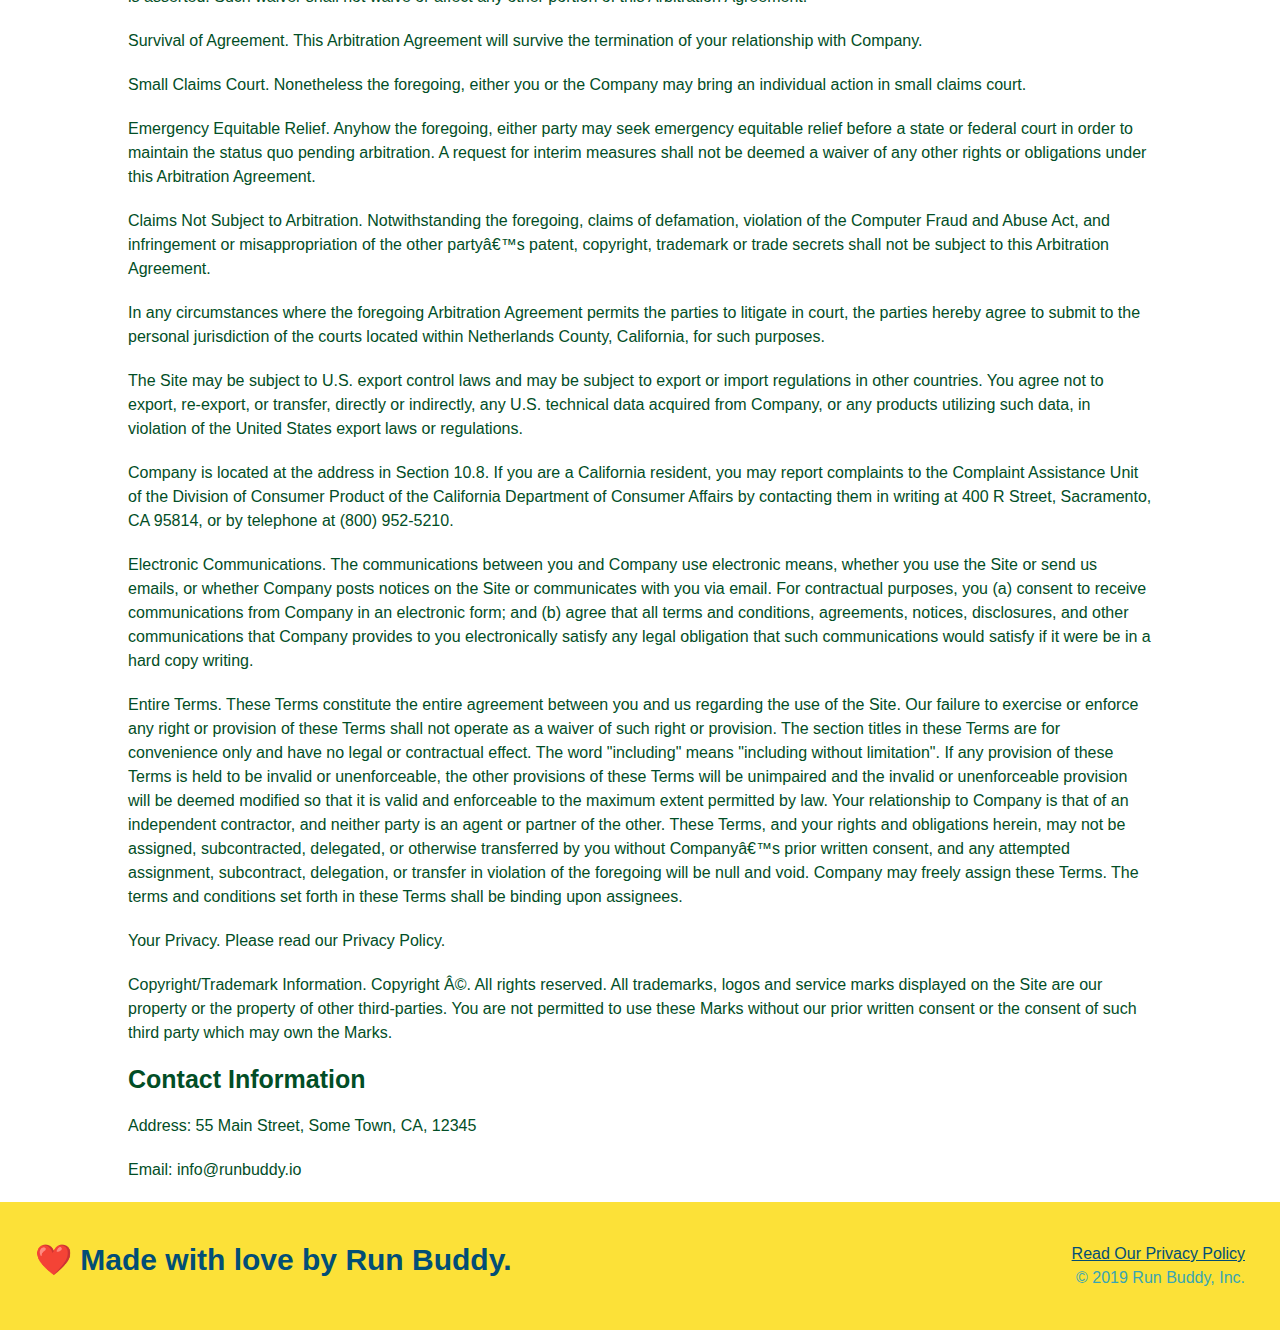
==== commit 86c67ff1: "add media queries" ====
--- a/privacy-policy.html
+++ b/privacy-policy.html
@@ -5,6 +5,7 @@
     <title>Run Buddy</title>
     <link rel="stylesheet" href="./assets/css/style.css" />
     <link rel="stylesheet" href="./assets/css/secondary-styles.css">
+    <meta name="viewport" content="width=devicewidth, initial-scale=1.0" />
 </head>
 <body>
     <!-- "navigation"-->
--- a/assets/css/style.css
+++ b/assets/css/style.css
@@ -12,6 +12,9 @@
 header {
     padding: 20px 35px;
     background-color: #39a6b2;
+    display: flex;
+    justify-content: space-between;
+    flex-wrap: wrap;
 }
 
 header h1 {
@@ -19,7 +22,6 @@
     font-size: 36px;
     color: #fce138;
     margin: 0;
-    display: inline;
 }
 
 header a {
@@ -28,35 +30,39 @@
 }
 
 header nav {
-    float: right;
     margin: 7px 0;
 }
 
-header nav ul li {
-    display: inline;
+header nav ul  {
+    display: flex;
+    flex-wrap: wrap;
+    justify-content: space-between;
+    align-items: center;
+    list-style: none;
 }
 
 header nav ul li a {
-    margin: 0 30px;
+    padding: 10px 15px;
     font-weight: lighter;
-    font-size: 22px;
+    font-size: 1.55vw;
 }
 
 footer {
 background: #fce138;
 width: 100%;
 padding: 40px 35px;
+display: flex;
+justify-content: space-between;
+flex-wrap: wrap;
 }
 
 footer h2 {
-    display: inline;
     color: #024e76;
     font-size: 30px;
     margin: 0;
 }
 
 footer div {
-    float: right;
     line-height: 1.5;
     text-align: right;
 }
@@ -70,11 +76,13 @@
 }
 
 .hero {
-    background-image: url("../images/hero-bg.jpg");
+    background-image: url("../images/flipped-hero-image.jpg");
     background-size: cover;
     background-position: center;
-    height: 600px;
-    position: relative;
+    display: flex;
+    flex-wrap: wrap;
+    justify-content: center;
+    align-items: flex-start;
 }
 
 .hero-form {
@@ -85,9 +93,8 @@
     border-style: solid;
     border-width: 3px;
     border-color: #024e76;
-    position: absolute;
-    bottom: 120px;
-    right: 140px;
+    width: 40%;
+    margin: 3.5%;
 }
 
 .hero-form h3 {
@@ -97,6 +104,25 @@
 
 .hero-form p {
     margin: 5px 0 15px 0;
+}
+
+.hero-cta {
+width: 35%;
+text-align: right;
+margin: 3.5%;
+color: #fff;
+font-size: 18px;
+line-height: 1.2;
+}
+
+.hero-cta h2 {
+    color: #fce138;
+    font-style: italic;
+    font-size: 55px;
+}
+
+.hero-cta p {
+    color: white;
 }
 
 .form-input {
@@ -118,10 +144,6 @@
     background-color: #024e76;
     color: #fce138;
     font-size: 16px;
-}
-
-.intro {
-    text-align: center;
 }
 
 .intro p {
@@ -130,20 +152,21 @@
     width: 80%;
     font-size: 20px;
     margin: 0 auto;
+    text-align: center;
 }
 
 .steps {
+    background: #fce138;
+}
+
+.section-title {
+    font-size: 48px;
+    color: #024e76;
+    border-bottom: 3px solid;
+    padding-bottom: 20px;
     text-align: center;
-    background: #fce138;
-}
-
-.section-title {
-    font-size: 55px;
-    color: #024e76;
-    margin-bottom: 35px;
-    padding: 0 100px 20px 100px;
-    display: inline-block;
-    border-bottom: 3px solid;
+    margin: 0 auto 35px auto;
+    width: 50%;
 }
 
 .primary-border {
@@ -154,51 +177,67 @@
     border-color: #39a6b2;
 }
 
-.steps div {
-    margin-bottom: 80px;
-}
-
-.steps img {
-    width: 15%;
-    margin: 10px 0;
-}
-
-.steps h3 {
+.step {
+    margin: 50px auto;
+    padding-bottom: 50px;
+    width: 80%;
+    border-bottom: 1px solid #39a6b2;
+    display: flex;
+    flex-wrap: wrap;
+    align-items: center;
+    justify-content: space-between;
+}
+
+.step h3 {
     color: #024e76;
     font-size: 46px;
-    margin-top: 10px;
-}
-
-.steps p {
+    flex: 1 30%;
+}
+
+.step-info {
+    flex: 70%;
+    display: flex;
+    flex-wrap: wrap;
+    align-items: center;
+}
+
+.step-text p {
     color: #39a6b2;
-    font-size: 23px;
-}
-
-.steps h3 span {
-    font-size: 38px;
-}
-
-.trainers {
-    text-align: center;
+    font-size: 18px;
+}
+
+.step-text h4 {
+    font-size: 26px;
+    line-height: 1.5;
+    color: #024e76;
+}
+
+.step-img {
+    flex: 1 12%;
+    margin-right: 20px;
+}
+
+.step-text {
+    flex: 12;
+}
+
+.step-img img {
+    max-width: 100%;
 }
 
 .trainer {
-    width: 900px;
-    margin: 0 auto 30px auto;
+    margin: 0 auto 20px auto;
     background: #024e76;
     color: #fce138;
-    overflow: auto;
+    flex: 1
 }
 
 .trainer img {
-    width: 35%;
-    float: left;
+    width: 100%;
 }
 
 .trainer-bio {
-    padding: 35px;
-    float: left;
-    width: 65%;
+    padding: 25px;
 }
 
 .text-left {
@@ -210,14 +249,13 @@
 }
 
 .trainer-bio h3 {
-    font-size: 32px;
-    margin-bottom: 8px;
+    font-size: 28px;
 }
 
 .trainer-bio h4 {
     font-weight: lighter;
-    font-size: 26px;
-    margin-bottom: 25px;
+    font-size: 22px;
+    margin-bottom: 15px;
 }
 
 .trainer-bio p {
@@ -225,26 +263,38 @@
     line-height: 1.3;
 }
 
+.trainers {
+    width: 100%;
+    margin: 0 auto;
+    display: flex;
+    flex-wrap: wrap;
+    justify-content: space-around;
+}
+
 .contact {
     background: #024e76;
-    text-align: center;
 }
 
 .contact h2 {
     color: #fce138;
 }
 
+.contact-info {
+    display: flex;
+    justify-content: space-between;
+    flex-wrap: wrap;
+}
+
+.contact-info > * {
+    flex: 1;
+    margin: 15px;
+}
+
 .contact-info iframe {
-    width: 400px;
     height: 400px;
 }
 
 .contact-info div {
-    width: 410px;
-    display: inline-block;
-    vertical-align: top;
-    text-align: left;
-    margin: 30px 0 0 60px;
     color: white;
   }
 
@@ -256,10 +306,140 @@
   .contact-info p, .contact-info address {
     margin: 20px 0;
     line-height: 1.5;
-    font-size: 20px;
+    font-size: 16px;
     font-style: normal;
   }
   
   .contact-info a {
     color: #fce138;
+  }
+
+  .contact-form input, .contact-form textarea {
+      border: 1px solid #024e76;
+      display: block;
+      padding: 7px 15px;
+      font-size: 16px;
+      color: #024e76;
+      width: 100%;
+      margin-bottom: 15px;
+      margin-top: 5px;
+  }
+
+  .contact-form button {
+      width: 100%;
+      border: none;
+      background: #fce138;
+      color: #024e76;
+      text-align: center;
+      padding: 15px 0;
+      font-size: 16px;
+  }
+
+  .flex-row {
+      display: flex;
+  }
+
+  @media screen and (max-width: 980px) {
+      header {
+          padding-bottom: 0;
+          justify-content: center;
+      }
+
+      header h1 {
+          width: 100%;
+          text-align: center;
+      }
+
+      header nav ul {
+          margin-top: 20px;
+          width: 100%;
+          justify-content: center;
+      }
+
+      header nav ul li a {
+          font-size: 20px;
+      }
+
+      footer h2, footer div {
+          text-align: center;
+          width: 100%;
+      }
+
+      .hero-cta, .hero-form {
+          width: 100%;
+      }
+
+      .hero-cta {
+          text-align: center;
+      }
+
+      .section-title {
+          width: 80%;
+      }
+
+      .trainer {
+          flex: 0 70%;
+      }
+
+      .contact-info iframe {
+          flex: 1 100%;
+      }
+  }
+
+  @media screen and (max-width: 768px) {
+     section {
+         padding: 30px 15px;
+     } 
+
+     .step h3 {
+         flex: 1 100%;
+         text-align: center;
+     }
+
+     .step-info {
+         flex: 2 100%;
+         text-align: center;
+         justify-content: center;
+     }
+
+     .step-img {
+         flex: 0 32%;
+         margin-right: 0;
+         margin-top: 15px;
+         margin-bottom: 15px;
+     }
+
+     .step-text {
+         flex: 100%;
+     }
+  }
+
+  @media screen and (max-width: 575px) {
+      .hero-form button {
+          width: 100%;
+      }
+
+      .section-title {
+          width: 95%;
+      }
+
+      .intro p {
+          width: 100%;
+      }
+
+      .trainer {
+          flex: 0 100%;
+      }
+
+      .contact-info {
+          text-align: center;
+      }
+
+      .contact-form {
+          order: 3;
+      }
+
+      .contact-info > * {
+          flex: 0 100%;
+      }
   }